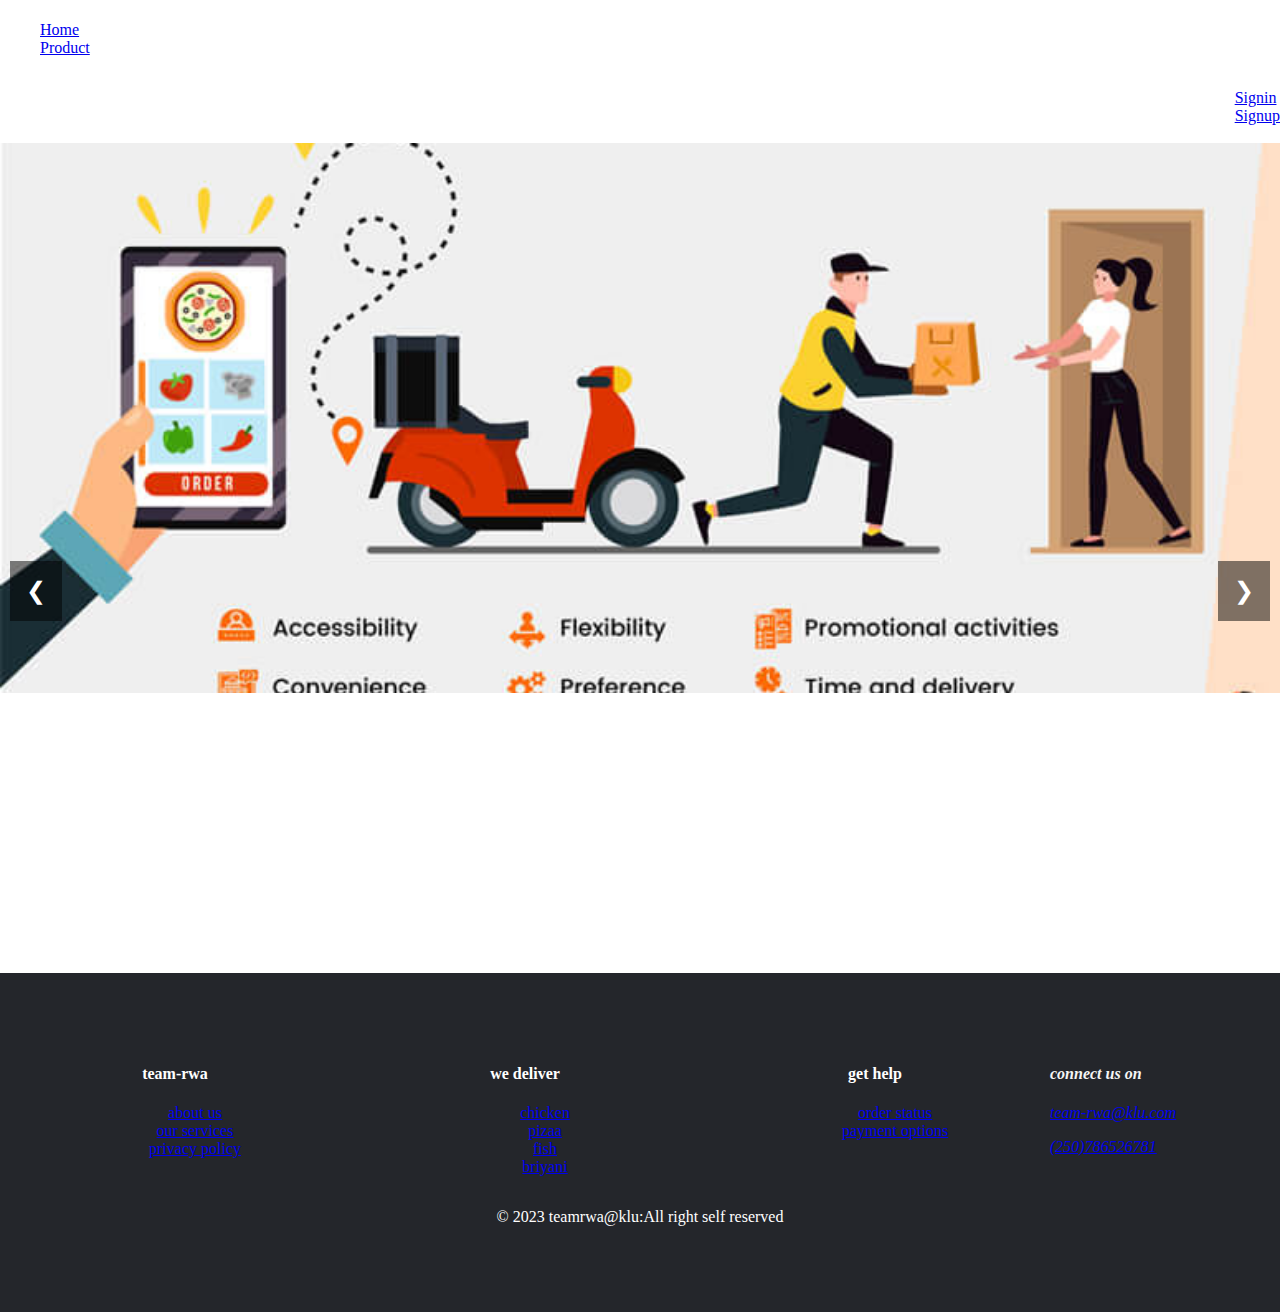
==== homepage.html @ 52402dc3 "navigation bar html added" ====
<!DOCTYPE html>
<html lang="en">
<head>
    <meta charset="UTF-8">
    <meta http-equiv="X-UA-Compatible" content="IE=edge">
    <meta name="viewport" content="width=device-width, initial-scale=1.0">
    <title>Home Page</title>
    <link rel="stylesheet" href="homepage.css">
    
</head>
<body>
    <header>
      <div class="navbar">
        <h1 class="logo"></h1>
        <div class="menu">
     <ul>
     <li><a href="#">Home</a></li>
     <li><a href="product.html">Product</a></li>
 </ul>
 </div>
     <div class="menu2" style="float:right;">
         <ul>
     <li><a href="signin.html">Signin</a></li>
     <li><a href="signup.html">Signup</a></li>
 </ul>
</div>
     </div>
 </div>
    </header>

    <main>
        <div class="slideshow-container">
            <div class="slides">
                <img src="Home_page_image/Home_image_1.jpg" alt="Image 3">
                <img src="Home_page_image/Home_image_2.jpeg" alt="Image 1">
                <img src="Home_page_image/Home_image_3.png" alt="Image 2">
                <img src="Home_page_image/Home_image_4.jpg" alt="Image 3">
                <img src="Home_page_image/Home_image_5.jpg" alt="Image 3">
                <img src="Home_page_image/Home_image_8.jpg" alt="Image 3">
                <img src="Home_page_image/Home_image_6.jpeg" alt="Image 3">
                <img src="Home_page_image/Home_image_6.jpg" alt="Image 3">
                <img src="Home_page_image/Home_image_7.jpeg" alt="Image 3">
                <img src="Home_page_image/Home_image_8.jpg" alt="Image 3">
                <img src="Home_page_image/Home_image_9.png" alt="Image 3">
                <img src="Home_page_image/Home_image_10.jpg" alt="Image 3">
            </div>
            <a class="prev" onclick="slidePrev()">&#10094;</a>
            <a class="next" onclick="slideNext()">&#10095;</a>
        </div> 
    </main>
    <footer class="footer">
        <div class="row">
        <div class="footer-col">
          <h4>team-rwa</h4>
          <ul>
            <li><a href="#">about us</a></li>
            <li><a href="#">our services</a></li>
            <li><a href="#">privacy policy</a></li>
            
          </ul>
        </div>
        <div class="footer-col">
          <h4>we deliver</h4>
          <ul>
            <li><a href="#">chicken</a></li>
            <li><a href="#">pizaa</a></li>
            <li><a href="#">fish</a></li>
            <li><a href="#">briyani</a></li>
          </ul>
        </div>
        <div class="footer-col">
          <h4>get help</h4>
          <ul>
            <li><a href="#">order status</a></li>
            <li><a href="#">payment options</a></li>
          </ul>
        </div>
        <div class="mailing">
            <address>
            <p><h4>connect us on</h4></p>
              <a href="mailto:team-rwa@klu.com">team-rwa@klu.com</a>
              <p> <a href="tel:+250786526781">(250)786526781</a></p>
             </p></address>
        </div>
       
      </div>

      <div class="social-media-links">



      </div>

      <div class="c-right">
        <p>&copy; 2023 teamrwa@klu:All right self reserved</p>
       </div>      
    
    </footer>
    <script src="homepage.js"></script>
</body>
</html>
---- homepage.css ----
html, body, main {
    margin: 0;
    padding: 0;
    height: 100%;
  }
  
  .slideshow-container {
    width: 100%;
    height: 100%;
    overflow: hidden;
    position: relative;
  }

  .slides {
    display: flex;
    animation: slideAnimation 15s infinite;
    /* position: relative; */
  }
  
  .slides img {
    margin-top: 2px;
    width: 100%;
    width: 100vw;
    height: 550px;
    object-fit: cover;
    flex: 0 0 100%;
    
  }

  .prev, .next {
    position: absolute;
    top: 50%;
    transform: translateY(-50%);
    font-size: 24px;
    padding: 16px;
    color: white;
    background-color: rgba(0, 0, 0, 0.5);
    cursor: pointer;
  }
  
  .prev {
    left: 10px;
  }
  
  .next {
    right: 10px;
  }
  .footer{
    background-color: #24262b;
      padding: 70px 0;
      color: white;
      align-items: center;
  }
  .row{
    display: flex;
    flex-wrap: wrap;
  }
  ul{
      list-style:none;
      color: aliceblue;
    }
 
  .footer-col{
     width: 25%;
     padding: 0 15px;
     text-align: center;
  }
  .mailing{
      color: whitesmoke;
      text-align: bottom;
  }
  .c-right{
    text-align: center;

  }

  
  
  @keyframes slideAnimation {
    0% {
      transform: translateX(0);
    }
    20% {
      transform: translateX(0);
    }
    25% {
      transform: translateX(-100%);
    }
    45% {
      transform: translateX(-100%);
    }
    50% {
      transform: translateX(-200%);
    }
    70% {
      transform: translateX(-200%);
    }
    75% {
      transform: translateX(-300%);
    }
    95% {
      transform: translateX(-300%);
    }
    100% {
      transform: translateX(0);
    }
  }
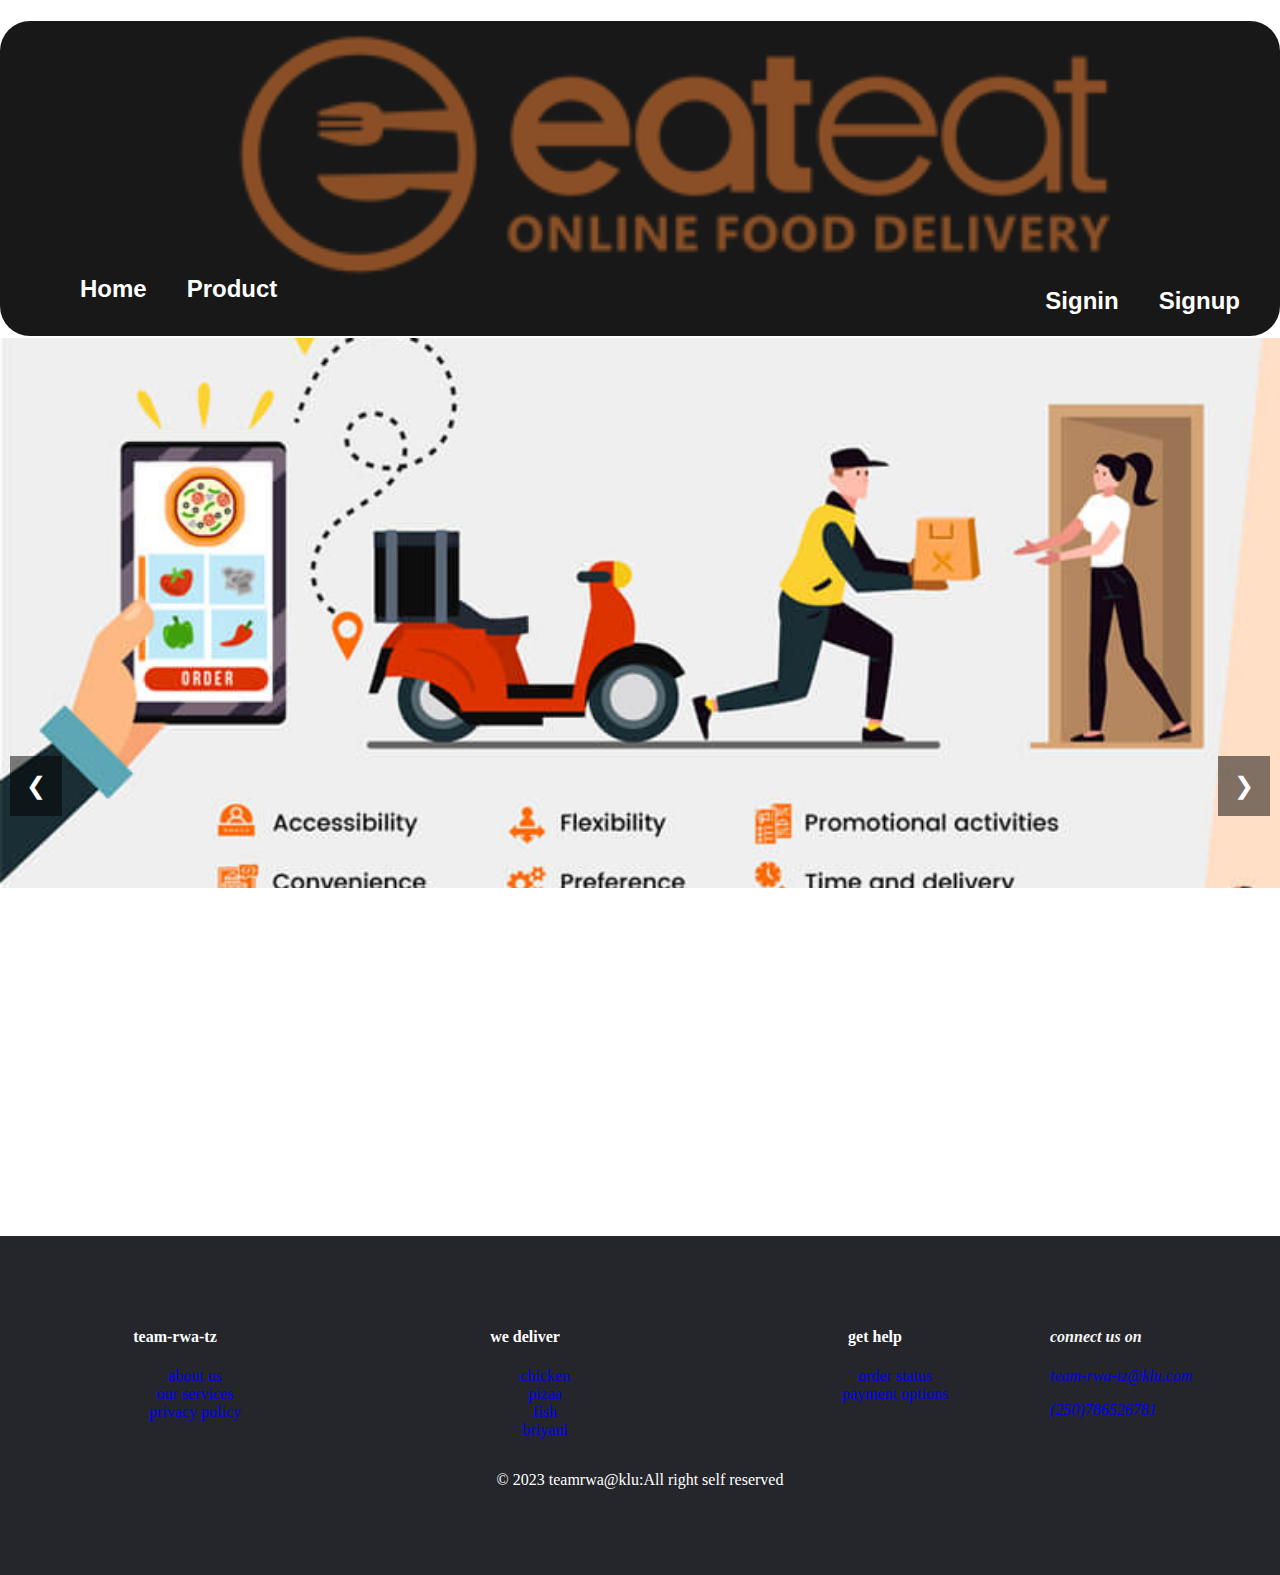
==== commit 94fb9ddd: "lines under the links in footer was removed as suggested" ====
--- a/homepage.html
+++ b/homepage.html
@@ -51,35 +51,35 @@
     <footer class="footer">
         <div class="row">
         <div class="footer-col">
-          <h4>team-rwa</h4>
+          <h4>team-rwa-tz</h4>
           <ul>
-            <li><a href="#">about us</a></li>
-            <li><a href="#">our services</a></li>
-            <li><a href="#">privacy policy</a></li>
+            <li><a href="team.html" style="text-decoration: none";>about us</a></li>
+            <li><a href="team.html" style="text-decoration: none";>our services</a></li>
+            <li><a href="team.html" style="text-decoration: none";>privacy policy</a></li>
             
           </ul>
         </div>
         <div class="footer-col">
           <h4>we deliver</h4>
           <ul>
-            <li><a href="#">chicken</a></li>
-            <li><a href="#">pizaa</a></li>
-            <li><a href="#">fish</a></li>
-            <li><a href="#">briyani</a></li>
+            <li><a href="product.html" style="text-decoration: none"; >chicken</a></li>
+            <li><a href="product.html" style="text-decoration: none"; >pizaa</a></li>
+            <li><a href="product.html" style="text-decoration: none"; >fish</a></li>
+            <li><a href="product.html" style="text-decoration: none"; >briyani</a></li>
           </ul>
         </div>
         <div class="footer-col">
           <h4>get help</h4>
           <ul>
-            <li><a href="#">order status</a></li>
-            <li><a href="#">payment options</a></li>
+            <li><a  href="#" style="text-decoration: none"; >order status</a></li>
+            <li><a href="#" style="text-decoration: none"; >payment options</a></li>
           </ul>
         </div>
         <div class="mailing">
             <address>
             <p><h4>connect us on</h4></p>
-              <a href="mailto:team-rwa@klu.com">team-rwa@klu.com</a>
-              <p> <a href="tel:+250786526781">(250)786526781</a></p>
+              <a href="mailto:team-rwa@klu.com" style="text-decoration: none"; >team-rwa-tz@klu.com</a>
+              <p> <a href="tel:+250786526781" style="text-decoration: none"; >(250)786526781</a></p>
              </p></address>
         </div>
        
@@ -99,3 +99,4 @@
     <script src="homepage.js"></script>
 </body>
 </html>
+
--- a/homepage.css
+++ b/homepage.css
@@ -3,6 +3,106 @@
     padding: 0;
     height: 100%;
   }
+
+  .navbar{
+    background: linear-gradient(to top, rgba(0,0,0,0.5)50%,rgba(0,0,0,0.5)50%), url(./Home_page_image/logo.png);
+    background-position: center;
+    background-size: cover;
+    height: 35vh;
+    width: auto;
+    opacity: 90%;
+    text-align: center;
+    border-radius: 30px;
+}
+.menu{
+    width: 400px;
+    float: left;
+    height: 70px;
+}
+.menu ul{
+    float: left;
+    display: flex;
+    justify-content: center;
+    align-items: center;
+
+}
+.menu ul li{
+    list-style: none;
+    margin-left: 40px;
+    font-size: 24px;
+    font-family: 'Courier New', Courier, monospace;
+    margin-top: 100%;
+}
+.menu2 ul{
+    float: right;
+    display: flex;
+
+}
+.menu2 ul li{
+    list-style: none;
+    float: right;
+    margin-right: 40px;
+    font-size: 24px;
+    font-family: 'Courier New', Courier, monospace;
+    margin-top: 250px;
+}
+.menu ul li a{
+    text-decoration: none;
+    color: #fff;
+    font-family: Arial;
+    font-weight: bold;
+}
+.menu ul li a:hover{
+    color: hsl(18, 14%, 39%);
+
+}
+.menu ul li a:visited{
+    color: hsl(18, 90%, 48%);
+
+}
+.menu ul{
+    float: left;
+    display: flex;
+    justify-content: center;
+    align-items: center;
+
+}
+.menu ul li{
+    list-style: none;
+    margin-left: 40px;
+    font-size: 24px;
+    font-family: 'Courier New', Courier, monospace;
+    margin-top: 100%;
+}
+.menu2 ul{
+    float: right;
+    display: flex;
+
+}
+.menu2 ul li{
+    list-style: none;
+    float: right;
+    margin-right: 40px;
+    font-size: 24px;
+    font-family: 'Courier New', Courier, monospace;
+    margin-top: 250px;
+}
+.menu2 ul li a{
+    text-decoration: none;
+    color: #fff;
+    font-family: Arial;
+    font-weight: bold;
+}
+
+.menu2 ul li a:hover{
+    color: hsl(18, 14%, 39%);
+
+}
+.menu2 ul li a:visited{
+    color: hsl(18, 90%, 48%);
+
+}
+
   
   .slideshow-container {
     width: 100%;
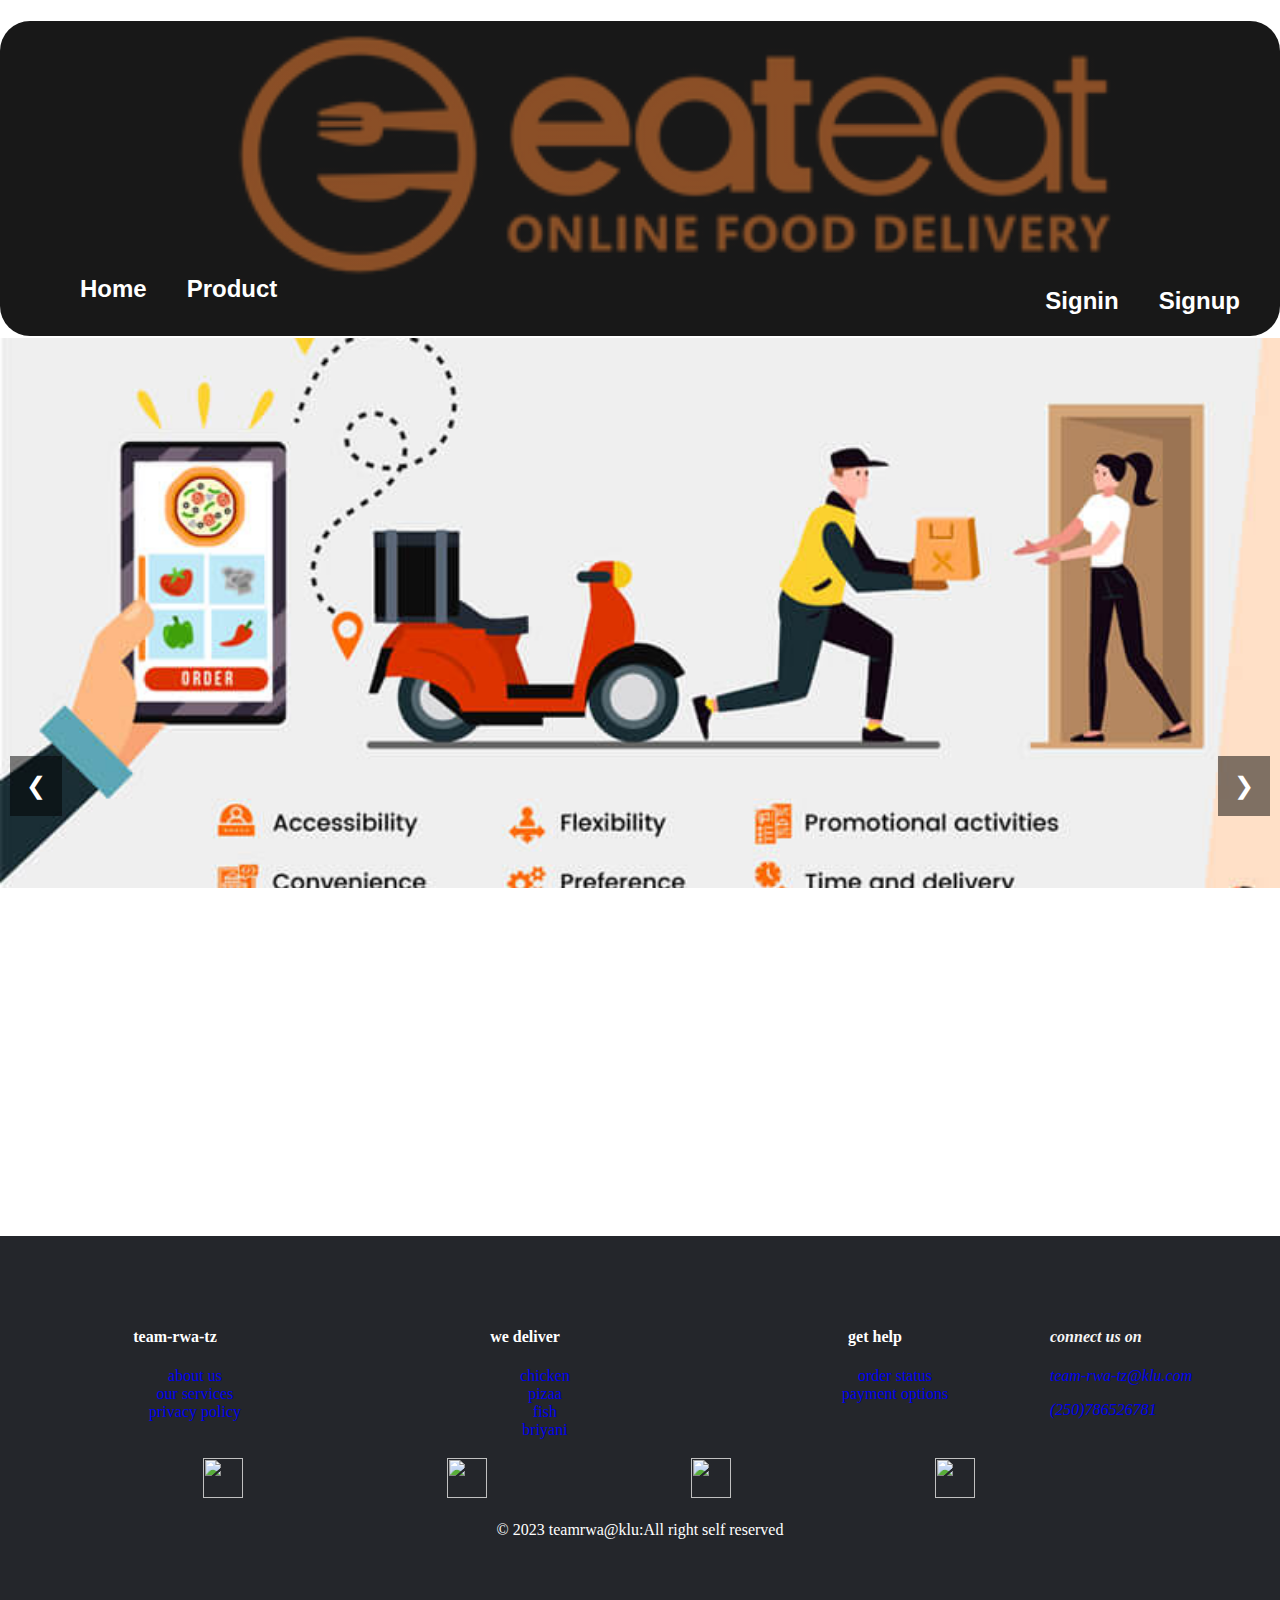
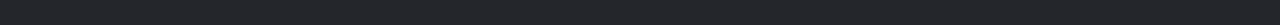
==== commit 9d4f369e: "footer-logo" ====
--- a/homepage.html
+++ b/homepage.html
@@ -87,7 +87,14 @@
 
       <div class="social-media-links">
 
-
+        <table border="0">
+            <tr>
+  <td><a href="https://www.facebook.com/"><img src="task/facebook.jpeg"></a></td> 
+  <td><a href="https://www.instagram.com/"><img src="task/instagram.png"></a></td>
+  <td><a href="https://twitter.com/"><img src="task/twitter.jpeg"></a></td>
+  <td><a href="https://web.whatsapp.com/"><img src="task/whatsapp.jpeg"></a></td>
+</tr>
+</table>   
 
       </div>
 
--- a/homepage.css
+++ b/homepage.css
@@ -1,207 +1,212 @@
 html, body, main {
-    margin: 0;
-    padding: 0;
-    height: 100%;
-  }
-
-  .navbar{
-    background: linear-gradient(to top, rgba(0,0,0,0.5)50%,rgba(0,0,0,0.5)50%), url(./Home_page_image/logo.png);
-    background-position: center;
-    background-size: cover;
-    height: 35vh;
-    width: auto;
-    opacity: 90%;
-    text-align: center;
-    border-radius: 30px;
+  margin: 0;
+  padding: 0;
+  height: 100%;
+}
+
+.navbar{
+  background: linear-gradient(to top, rgba(0,0,0,0.5)50%,rgba(0,0,0,0.5)50%), url(./Home_page_image/logo.png);
+  background-position: center;
+  background-size: cover;
+  height: 35vh;
+  width: auto;
+  opacity: 90%;
+  text-align: center;
+  border-radius: 30px;
 }
 .menu{
-    width: 400px;
-    float: left;
-    height: 70px;
+  width: 400px;
+  float: left;
+  height: 70px;
 }
 .menu ul{
-    float: left;
-    display: flex;
-    justify-content: center;
+  float: left;
+  display: flex;
+  justify-content: center;
+  align-items: center;
+
+}
+.menu ul li{
+  list-style: none;
+  margin-left: 40px;
+  font-size: 24px;
+  font-family: 'Courier New', Courier, monospace;
+  margin-top: 100%;
+}
+.menu2 ul{
+  float: right;
+  display: flex;
+
+}
+.menu2 ul li{
+  list-style: none;
+  float: right;
+  margin-right: 40px;
+  font-size: 24px;
+  font-family: 'Courier New', Courier, monospace;
+  margin-top: 250px;
+}
+.menu ul li a{
+  text-decoration: none;
+  color: #fff;
+  font-family: Arial;
+  font-weight: bold;
+}
+.menu ul li a:hover{
+  color: hsl(18, 14%, 39%);
+
+}
+.menu ul li a:visited{
+  color: hsl(18, 90%, 48%);
+
+}
+.menu ul{
+  float: left;
+  display: flex;
+  justify-content: center;
+  align-items: center;
+
+}
+.menu ul li{
+  list-style: none;
+  margin-left: 40px;
+  font-size: 24px;
+  font-family: 'Courier New', Courier, monospace;
+  margin-top: 100%;
+}
+.menu2 ul{
+  float: right;
+  display: flex;
+
+}
+.menu2 ul li{
+  list-style: none;
+  float: right;
+  margin-right: 40px;
+  font-size: 24px;
+  font-family: 'Courier New', Courier, monospace;
+  margin-top: 250px;
+}
+.menu2 ul li a{
+  text-decoration: none;
+  color: #fff;
+  font-family: Arial;
+  font-weight: bold;
+}
+
+.menu2 ul li a:hover{
+  color: hsl(18, 14%, 39%);
+
+}
+.menu2 ul li a:visited{
+  color: hsl(18, 90%, 48%);
+
+}
+
+
+.slideshow-container {
+  width: 100%;
+  height: 100%;
+  overflow: hidden;
+  position: relative;
+}
+
+.slides {
+  display: flex;
+  animation: slideAnimation 15s infinite;
+  /* position: relative; */
+}
+
+.slides img {
+  margin-top: 2px;
+  width: 100%;
+  width: 100vw;
+  height: 550px;
+  object-fit: cover;
+  flex: 0 0 100%;
+  
+}
+
+.prev, .next {
+  position: absolute;
+  top: 50%;
+  transform: translateY(-50%);
+  font-size: 24px;
+  padding: 16px;
+  color: white;
+  background-color: rgba(0, 0, 0, 0.5);
+  cursor: pointer;
+}
+
+.prev {
+  left: 10px;
+}
+
+.next {
+  right: 10px;
+}
+.footer{
+  background-color: #24262b;
+    padding: 70px 0;
+    color: white;
     align-items: center;
-
-}
-.menu ul li{
-    list-style: none;
-    margin-left: 40px;
-    font-size: 24px;
-    font-family: 'Courier New', Courier, monospace;
-    margin-top: 100%;
-}
-.menu2 ul{
-    float: right;
-    display: flex;
-
-}
-.menu2 ul li{
-    list-style: none;
-    float: right;
-    margin-right: 40px;
-    font-size: 24px;
-    font-family: 'Courier New', Courier, monospace;
-    margin-top: 250px;
-}
-.menu ul li a{
-    text-decoration: none;
-    color: #fff;
-    font-family: Arial;
-    font-weight: bold;
-}
-.menu ul li a:hover{
-    color: hsl(18, 14%, 39%);
-
-}
-.menu ul li a:visited{
-    color: hsl(18, 90%, 48%);
-
-}
-.menu ul{
-    float: left;
-    display: flex;
-    justify-content: center;
-    align-items: center;
-
-}
-.menu ul li{
-    list-style: none;
-    margin-left: 40px;
-    font-size: 24px;
-    font-family: 'Courier New', Courier, monospace;
-    margin-top: 100%;
-}
-.menu2 ul{
-    float: right;
-    display: flex;
-
-}
-.menu2 ul li{
-    list-style: none;
-    float: right;
-    margin-right: 40px;
-    font-size: 24px;
-    font-family: 'Courier New', Courier, monospace;
-    margin-top: 250px;
-}
-.menu2 ul li a{
-    text-decoration: none;
-    color: #fff;
-    font-family: Arial;
-    font-weight: bold;
-}
-
-.menu2 ul li a:hover{
-    color: hsl(18, 14%, 39%);
-
-}
-.menu2 ul li a:visited{
-    color: hsl(18, 90%, 48%);
-
-}
-
-  
-  .slideshow-container {
-    width: 100%;
-    height: 100%;
-    overflow: hidden;
-    position: relative;
-  }
-
-  .slides {
-    display: flex;
-    animation: slideAnimation 15s infinite;
-    /* position: relative; */
-  }
-  
-  .slides img {
-    margin-top: 2px;
-    width: 100%;
-    width: 100vw;
-    height: 550px;
-    object-fit: cover;
-    flex: 0 0 100%;
-    
-  }
-
-  .prev, .next {
-    position: absolute;
-    top: 50%;
-    transform: translateY(-50%);
-    font-size: 24px;
-    padding: 16px;
-    color: white;
-    background-color: rgba(0, 0, 0, 0.5);
-    cursor: pointer;
-  }
-  
-  .prev {
-    left: 10px;
-  }
-  
-  .next {
-    right: 10px;
-  }
-  .footer{
-    background-color: #24262b;
-      padding: 70px 0;
-      color: white;
-      align-items: center;
-  }
-  .row{
-    display: flex;
-    flex-wrap: wrap;
-  }
-  ul{
-      list-style:none;
-      color: aliceblue;
-    }
- 
-  .footer-col{
-     width: 25%;
-     padding: 0 15px;
-     text-align: center;
-  }
-  .mailing{
-      color: whitesmoke;
-      text-align: bottom;
-  }
-  .c-right{
-    text-align: center;
-
-  }
-
-  
-  
-  @keyframes slideAnimation {
-    0% {
-      transform: translateX(0);
-    }
-    20% {
-      transform: translateX(0);
-    }
-    25% {
-      transform: translateX(-100%);
-    }
-    45% {
-      transform: translateX(-100%);
-    }
-    50% {
-      transform: translateX(-200%);
-    }
-    70% {
-      transform: translateX(-200%);
-    }
-    75% {
-      transform: translateX(-300%);
-    }
-    95% {
-      transform: translateX(-300%);
-    }
-    100% {
-      transform: translateX(0);
-    }
-  }
+}
+.row{
+  display: flex;
+  flex-wrap: wrap;
+}
+ul{
+    list-style:none;
+    color: aliceblue;
+  }
+
+.footer-col{
+   width: 25%;
+   padding: 0 15px;
+   text-align: center;
+}
+.mailing{
+    color: whitesmoke;
+    text-align: bottom;
+}
+.c-right{
+  text-align: center;
+
+}
+.footer img{
+  width: 40px;
+  height: 40px;
+  margin-left: 200px;
+
+}
+
+
+@keyframes slideAnimation {
+  0% {
+    transform: translateX(0);
+  }
+  20% {
+    transform: translateX(0);
+  }
+  25% {
+    transform: translateX(-100%);
+  }
+  45% {
+    transform: translateX(-100%);
+  }
+  50% {
+    transform: translateX(-200%);
+  }
+  70% {
+    transform: translateX(-200%);
+  }
+  75% {
+    transform: translateX(-300%);
+  }
+  95% {
+    transform: translateX(-300%);
+  }
+  100% {
+    transform: translateX(0);
+  }
+}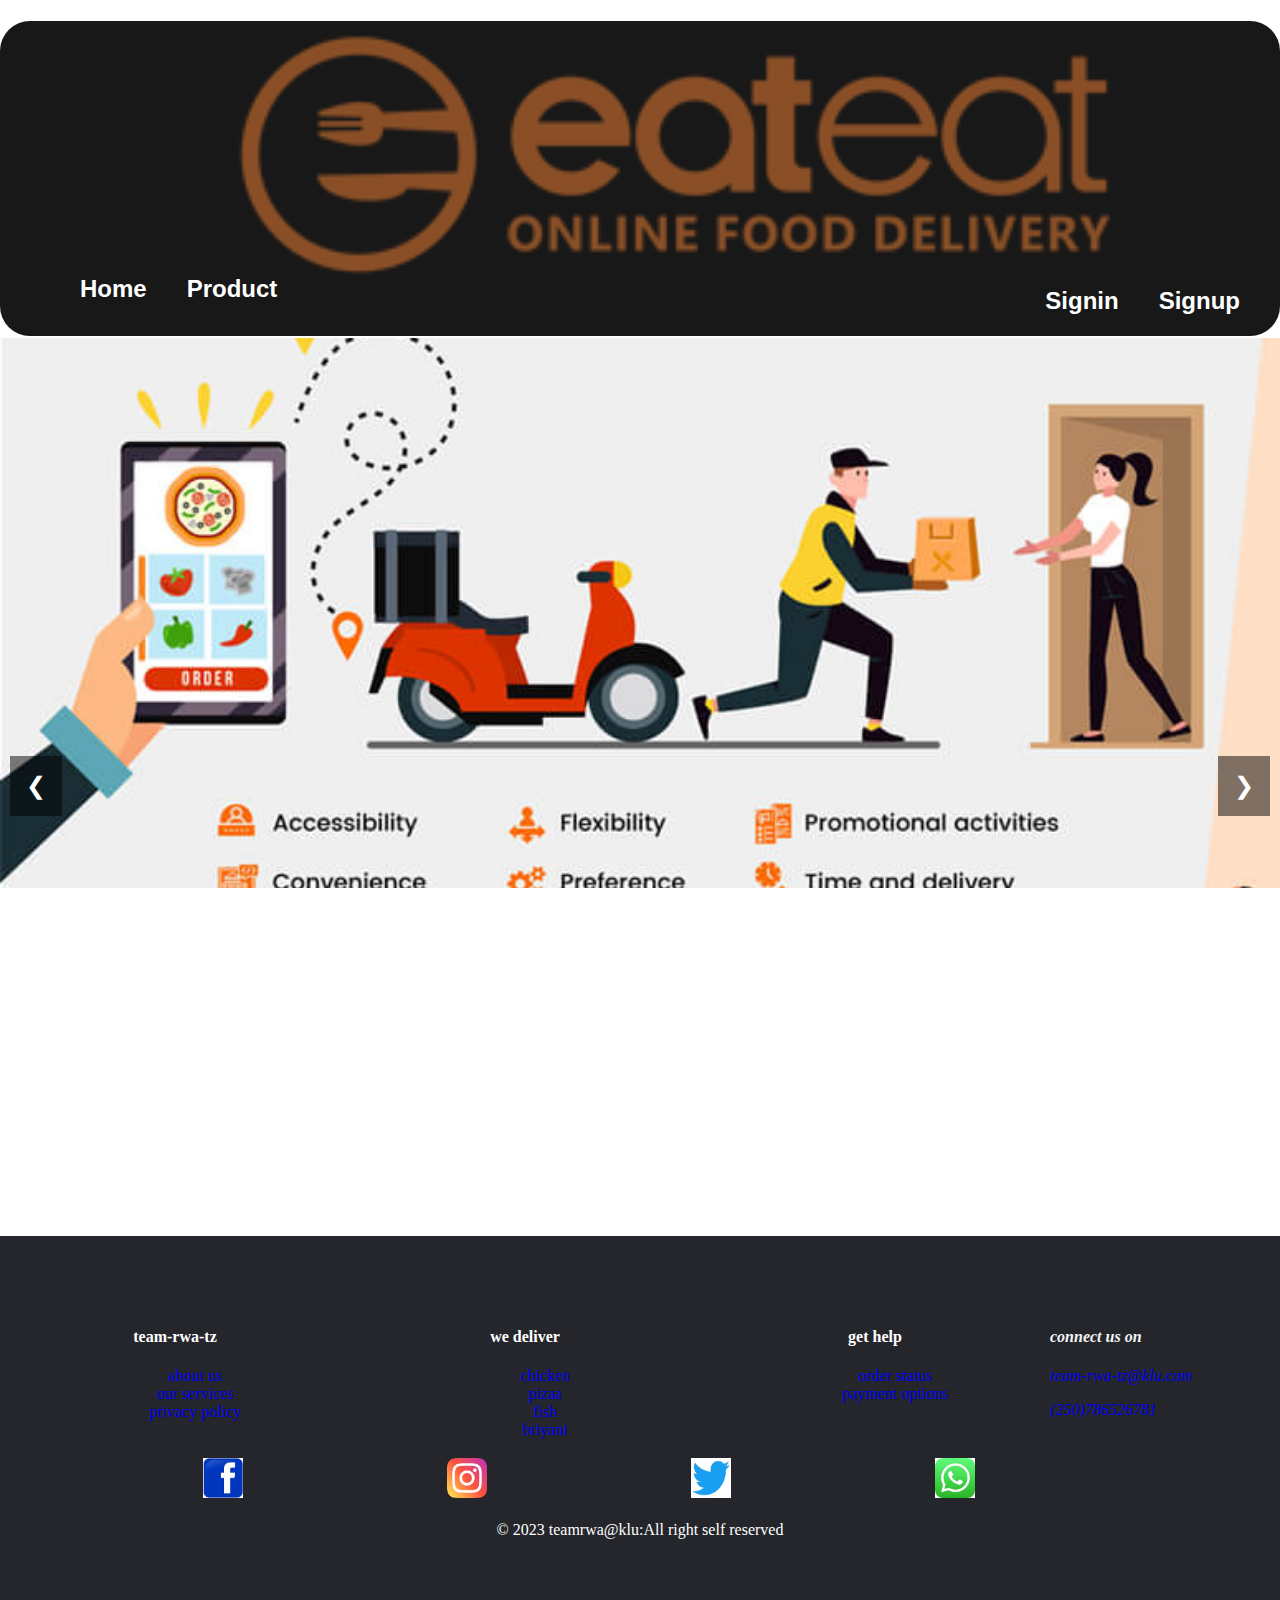
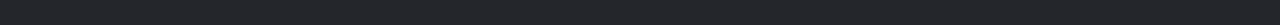
==== commit ec776d2d: "Added social media logo in footer" ====
--- a/homepage.html
+++ b/homepage.html
@@ -89,10 +89,10 @@
 
         <table border="0">
             <tr>
-  <td><a href="https://www.facebook.com/"><img src="task/facebook.jpeg"></a></td> 
-  <td><a href="https://www.instagram.com/"><img src="task/instagram.png"></a></td>
-  <td><a href="https://twitter.com/"><img src="task/twitter.jpeg"></a></td>
-  <td><a href="https://web.whatsapp.com/"><img src="task/whatsapp.jpeg"></a></td>
+  <td><a href="https://www.facebook.com/"><img src="Home_page_image/facebook.jpeg"></a></td> 
+  <td><a href="https://www.instagram.com/"><img src="Home_page_image/instagram.png"></a></td>
+  <td><a href="https://twitter.com/"><img src="Home_page_image/twitter.jpeg"></a></td>
+  <td><a href="https://web.whatsapp.com/"><img src="Home_page_image/whatsapp.jpeg"></a></td>
 </tr>
 </table>   
 
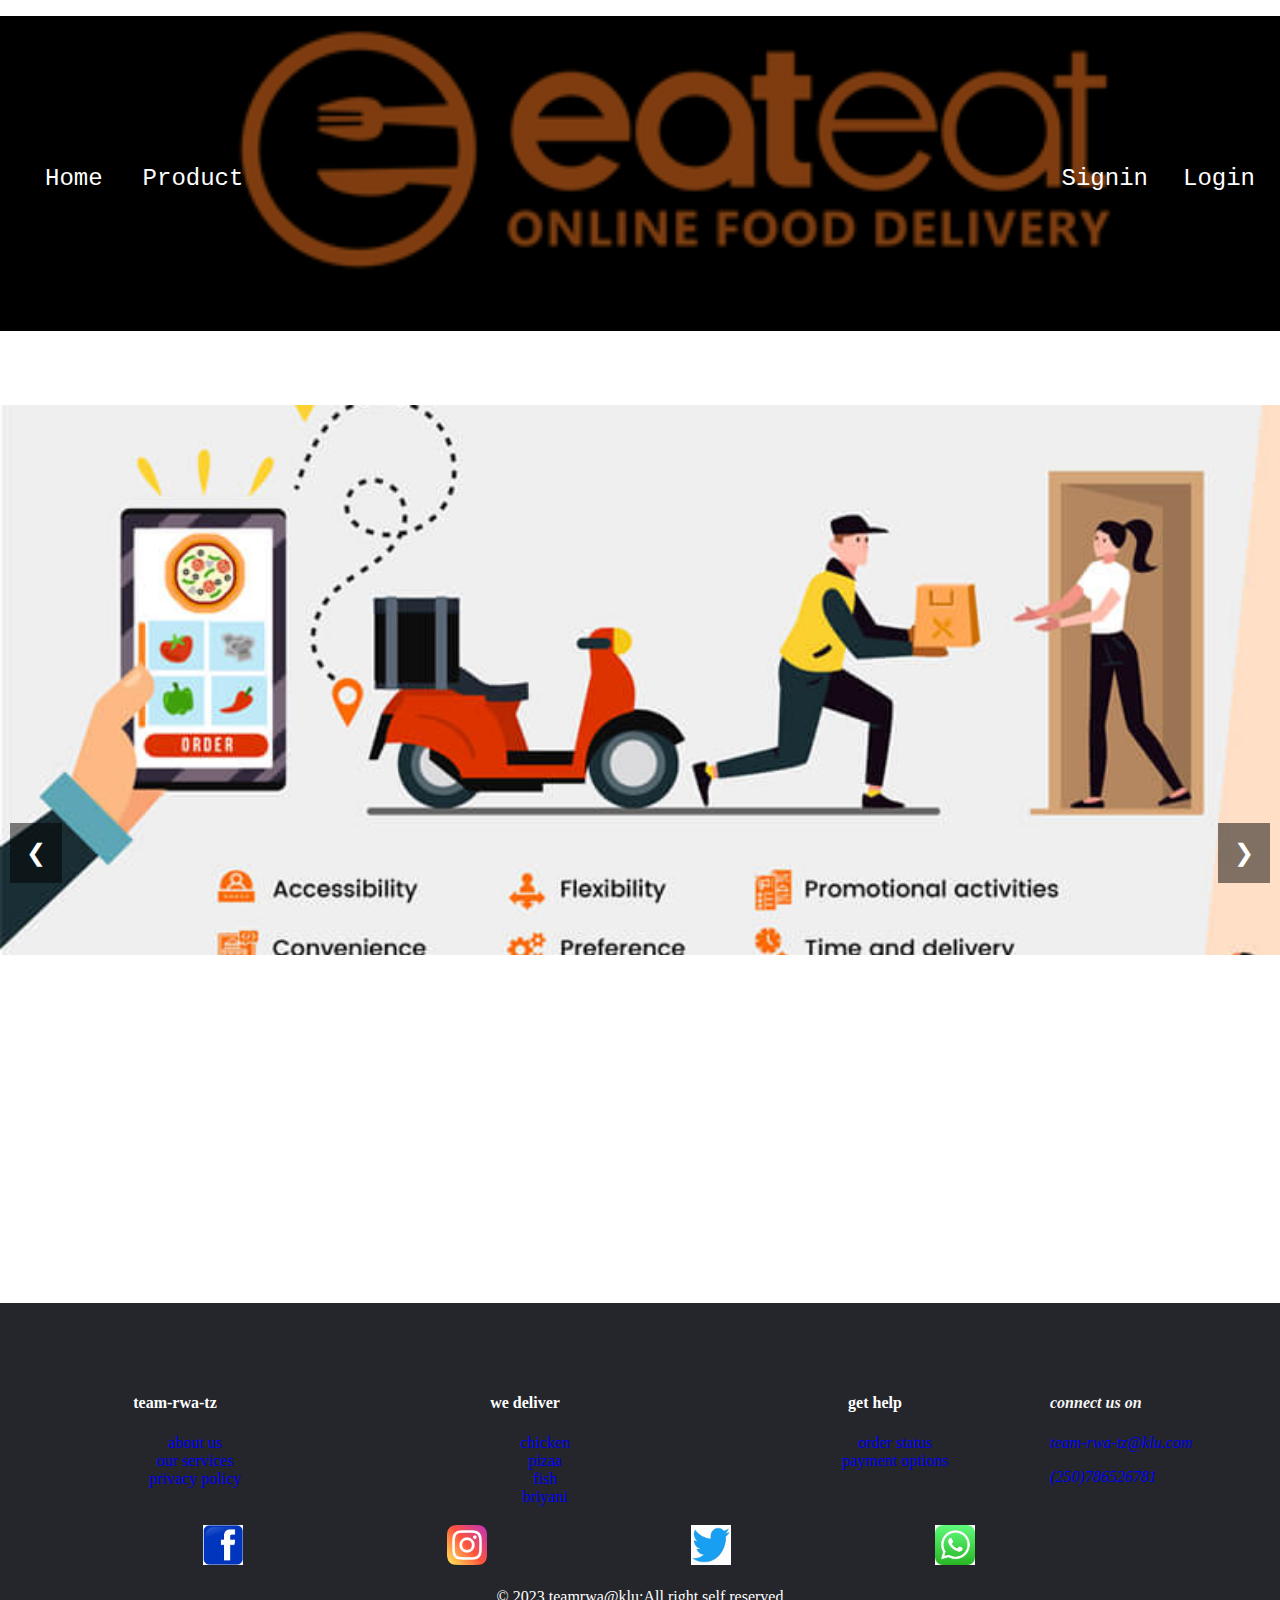
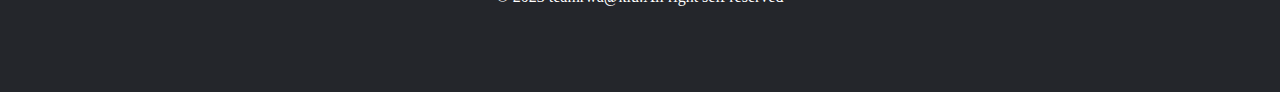
==== commit c8adeeb4: "html navbar update" ====
--- a/homepage.html
+++ b/homepage.html
@@ -10,24 +10,17 @@
 </head>
 <body>
     <header>
+      <div class="nav">
       <div class="navbar">
-        <h1 class="logo"></h1>
-        <div class="menu">
      <ul>
-     <li><a href="#">Home</a></li>
-     <li><a href="product.html">Product</a></li>
- </ul>
- </div>
-     <div class="menu2" style="float:right;">
-         <ul>
-     <li><a href="signin.html">Signin</a></li>
-     <li><a href="signup.html">Signup</a></li>
+     <li><a href="#"style="float:left;margin-left:5px;">Home</a></li>
+     <li><a href="product.html" style="float:left;margin-left:40px;">Product</a></li>
+     <li><a href="login.html" style="float:right;margin-right: 25px;">Login</a></li>
+     <li><a href="signin.html" style="float:right;margin-right: 35px;">Signin</a></li>
  </ul>
 </div>
-     </div>
- </div>
+ </div><br><br><br><br>
     </header>
-
     <main>
         <div class="slideshow-container">
             <div class="slides">
--- a/homepage.css
+++ b/homepage.css
@@ -4,106 +4,42 @@
   height: 100%;
 }
 
-.navbar{
-  background: linear-gradient(to top, rgba(0,0,0,0.5)50%,rgba(0,0,0,0.5)50%), url(./Home_page_image/logo.png);
+.nav{
+   background: linear-gradient(to top, rgba(0,0,0,0.5)50%,rgba(0,0,0,0.5)50%), url(./Home_page_image/logo.png);
   background-position: center;
+  background-color: rgb(64 62 62);
   background-size: cover;
   height: 35vh;
   width: auto;
-  opacity: 90%;
-  text-align: center;
-  border-radius: 30px;
-}
-.menu{
-  width: 400px;
-  float: left;
-  height: 70px;
-}
-.menu ul{
-  float: left;
-  display: flex;
-  justify-content: center;
-  align-items: center;
+  border-radius: 0px;
 
 }
-.menu ul li{
+.navbar ul li{
+  text-decoration: none;
   list-style: none;
-  margin-left: 40px;
   font-size: 24px;
   font-family: 'Courier New', Courier, monospace;
-  margin-top: 100%;
+} 
+
+.navbar ul li a{
+  text-decoration:none;
+  font-family: 'Courier New', Courier, monospace;
+  color:white;
+  margin-top:12%;
+  border:20px;
 }
-.menu2 ul{
-  float: right;
-  display: flex;
 
-}
-.menu2 ul li{
-  list-style: none;
-  float: right;
-  margin-right: 40px;
-  font-size: 24px;
-  font-family: 'Courier New', Courier, monospace;
-  margin-top: 250px;
-}
-.menu ul li a{
-  text-decoration: none;
-  color: #fff;
-  font-family: Arial;
-  font-weight: bold;
-}
-.menu ul li a:hover{
-  color: hsl(18, 14%, 39%);
 
-}
 .menu ul li a:visited{
   color: hsl(18, 90%, 48%);
 
 }
-.menu ul{
-  float: left;
-  display: flex;
-  justify-content: center;
-  align-items: center;
+.navbar ul li a:hover{
+  color: blue;
+  background-color: black;
+  cursor:pointer;
 
 }
-.menu ul li{
-  list-style: none;
-  margin-left: 40px;
-  font-size: 24px;
-  font-family: 'Courier New', Courier, monospace;
-  margin-top: 100%;
-}
-.menu2 ul{
-  float: right;
-  display: flex;
-
-}
-.menu2 ul li{
-  list-style: none;
-  float: right;
-  margin-right: 40px;
-  font-size: 24px;
-  font-family: 'Courier New', Courier, monospace;
-  margin-top: 250px;
-}
-.menu2 ul li a{
-  text-decoration: none;
-  color: #fff;
-  font-family: Arial;
-  font-weight: bold;
-}
-
-.menu2 ul li a:hover{
-  color: hsl(18, 14%, 39%);
-
-}
-.menu2 ul li a:visited{
-  color: hsl(18, 90%, 48%);
-
-}
-
-
 .slideshow-container {
   width: 100%;
   height: 100%;
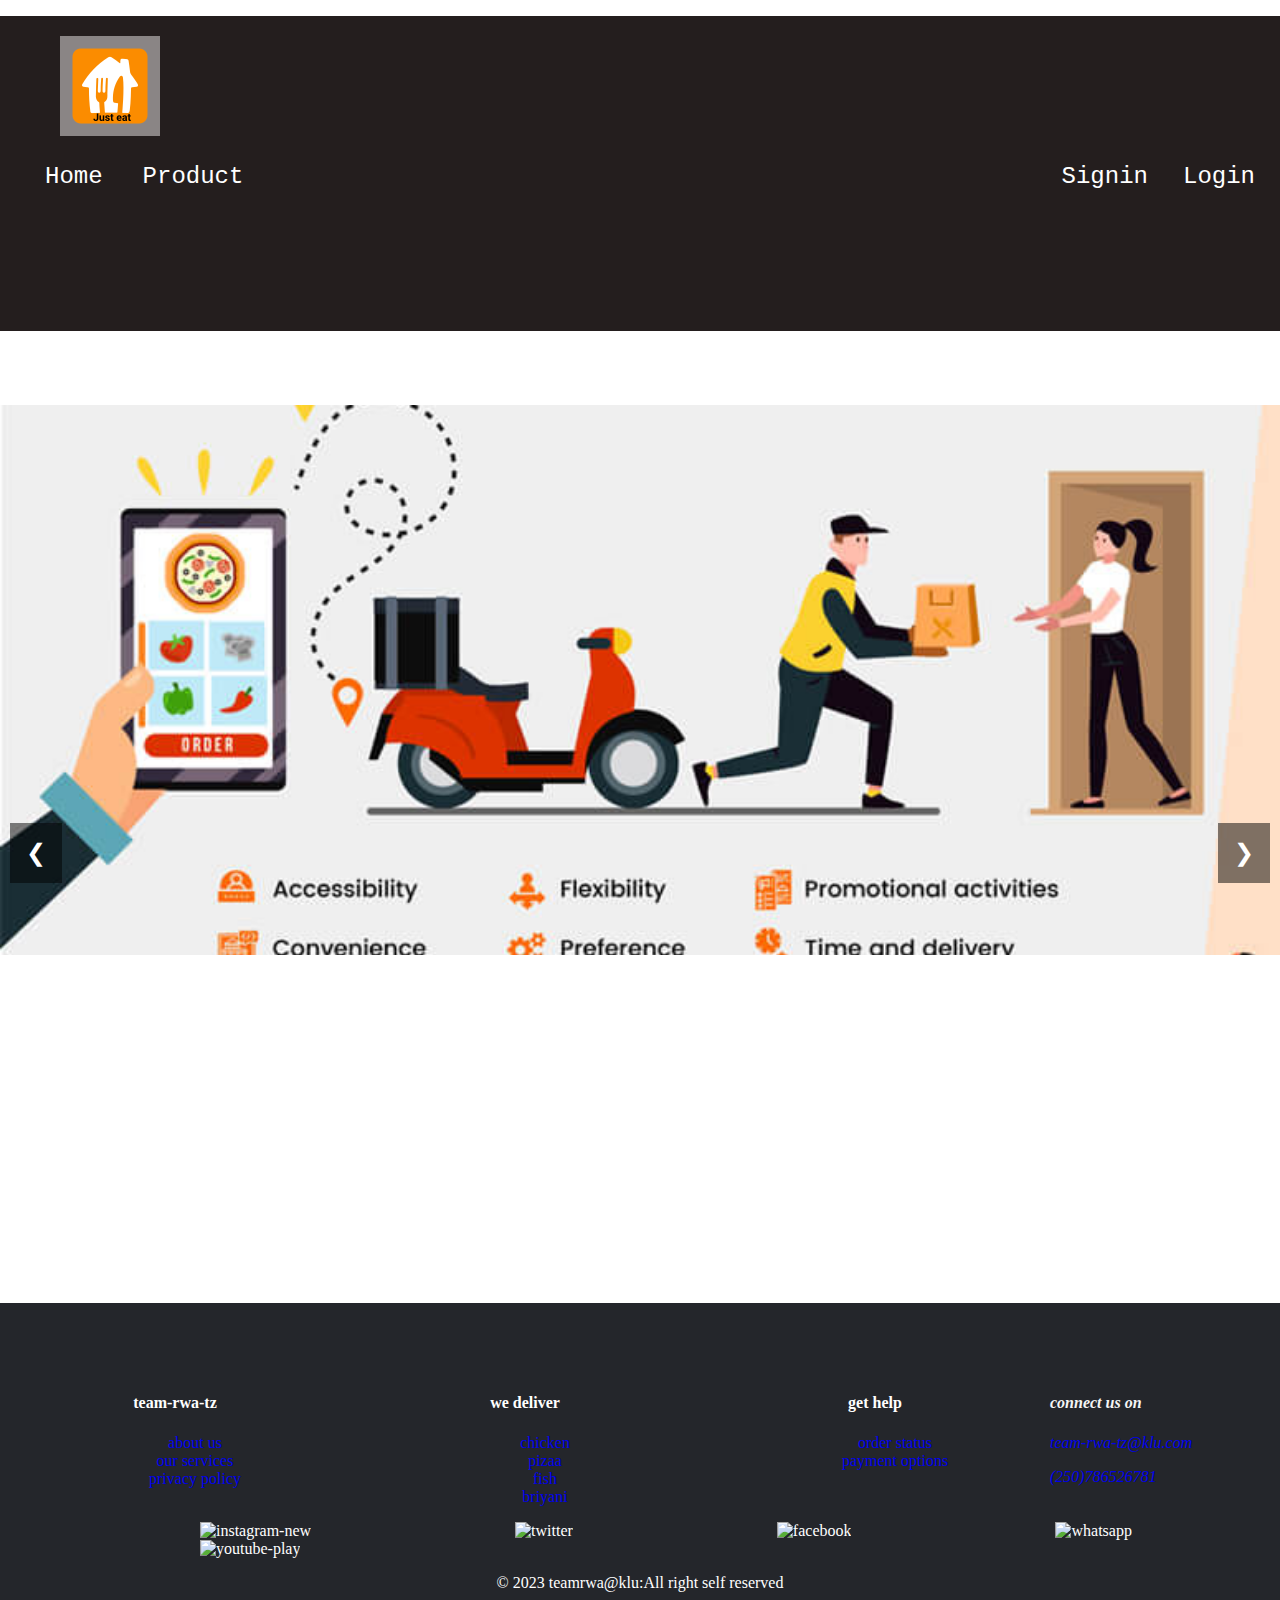
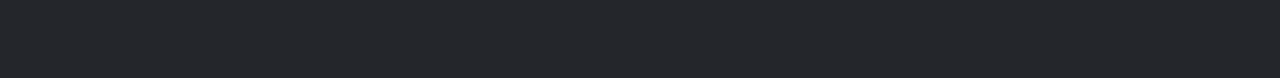
==== commit cfc6e2aa: "login page" ====
--- a/homepage.html
+++ b/homepage.html
@@ -4,6 +4,7 @@
     <meta charset="UTF-8">
     <meta http-equiv="X-UA-Compatible" content="IE=edge">
     <meta name="viewport" content="width=device-width, initial-scale=1.0">
+    <link rel="stylesheet" href="/fontawesome-free-5.15.4-web/css/all.min.css">
     <title>Home Page</title>
     <link rel="stylesheet" href="homepage.css">
     
@@ -13,6 +14,8 @@
       <div class="nav">
       <div class="navbar">
      <ul>
+     <li><img class="img-responsive" src="Home_page_image/justeat.png" style="padding:20px;"></li>
+         <li></li>
      <li><a href="#"style="float:left;margin-left:5px;">Home</a></li>
      <li><a href="product.html" style="float:left;margin-left:40px;">Product</a></li>
      <li><a href="login.html" style="float:right;margin-right: 25px;">Login</a></li>
@@ -77,18 +80,13 @@
         </div>
        
       </div>
-
       <div class="social-media-links">
-
-        <table border="0">
-            <tr>
-  <td><a href="https://www.facebook.com/"><img src="Home_page_image/facebook.jpeg"></a></td> 
-  <td><a href="https://www.instagram.com/"><img src="Home_page_image/instagram.png"></a></td>
-  <td><a href="https://twitter.com/"><img src="Home_page_image/twitter.jpeg"></a></td>
-  <td><a href="https://web.whatsapp.com/"><img src="Home_page_image/whatsapp.jpeg"></a></td>
-</tr>
-</table>   
-
+        <img width="94" height="94" src="https://img.icons8.com/3d-fluency/94/instagram-new.png" alt="instagram-new"/>
+        <img width="48" height="48" src="https://img.icons8.com/fluency/48/twitter.png" alt="twitter"/>
+        <img width="48" height="48" src="https://img.icons8.com/color-glass/48/facebook.png" alt="facebook"/>
+        <img width="94" height="94" src="https://img.icons8.com/3d-fluency/94/whatsapp.png" alt="whatsapp"/>
+        <img width="48" height="48" src="https://img.icons8.com/color/48/youtube-play.png" alt="youtube-play"/>
+      
       </div>
 
       <div class="c-right">
--- a/homepage.css
+++ b/homepage.css
@@ -3,11 +3,8 @@
   padding: 0;
   height: 100%;
 }
-
-.nav{
-   background: linear-gradient(to top, rgba(0,0,0,0.5)50%,rgba(0,0,0,0.5)50%), url(./Home_page_image/logo.png);
-  background-position: center;
-  background-color: rgb(64 62 62);
+.nav{  
+  background-color: rgb(36, 30, 30);
   background-size: cover;
   height: 35vh;
   width: auto;
@@ -15,7 +12,6 @@
 
 }
 .navbar ul li{
-  text-decoration: none;
   list-style: none;
   font-size: 24px;
   font-family: 'Courier New', Courier, monospace;
@@ -25,12 +21,12 @@
   text-decoration:none;
   font-family: 'Courier New', Courier, monospace;
   color:white;
-  margin-top:12%;
+  margin-top:0%;
   border:20px;
 }
 
 
-.menu ul li a:visited{
+.navbar ul li a:visited{
   color: hsl(18, 90%, 48%);
 
 }
@@ -145,4 +141,82 @@
   100% {
     transform: translateX(0);
   }
+}
+.inputform{
+    background-color: rgb(224, 238, 160);
+    width:30%;
+    margin-left: auto;
+    margin-right: auto;
+    border-radius: 20px;
+    position: relative;
+    padding: 30px;
+}
+.containers p{
+    font-size:20px;
+    text-align: center;
+}
+label{
+    font-size: 28px;
+    font-family: 'Times New Roman', Times, serif;
+    border: #000;
+    float: left;
+    margin-left:40px;
+}
+.containers h2{
+    text-align: center;
+}
+form{
+text-align: center;
+}
+input[type=password],input[type=email] ,input[type=tel]{
+  width: 90%;
+  padding: 12px;
+  border: 1px solid #ccc;
+  border-radius: 10px;
+  box-sizing: border-box;
+  margin-top: 6px;
+  margin-bottom: 16px;
+  text-align: center;
+  border-color:white;
+}
+input[type=submit] {
+  background-color: #e37f05;
+  color: white;
+padding:5px;
+border-color: #e37f05;
+border: 5%;
+width:20%;
+border-radius: 10px;
+font-size: 20px;
+}
+#message {
+  display:none;
+  background: #f1f1f1;
+  color: #000;
+  position: relative;
+  padding: 20px;
+  margin-top: 10px;
+}
+
+#message p {
+  padding: 10px 35px;
+  font-size: 18px;
+}
+.valid {
+  color: rgb(12, 8, 5);
+}
+
+.valid:before {
+  position: relative;
+  left: -35px;
+  content: "&#10004;";
+}
+.invalid {
+  color: red;
+}
+
+.invalid:before {
+  position: relative;
+  left: -35px;
+  content: "&#10006;";
 }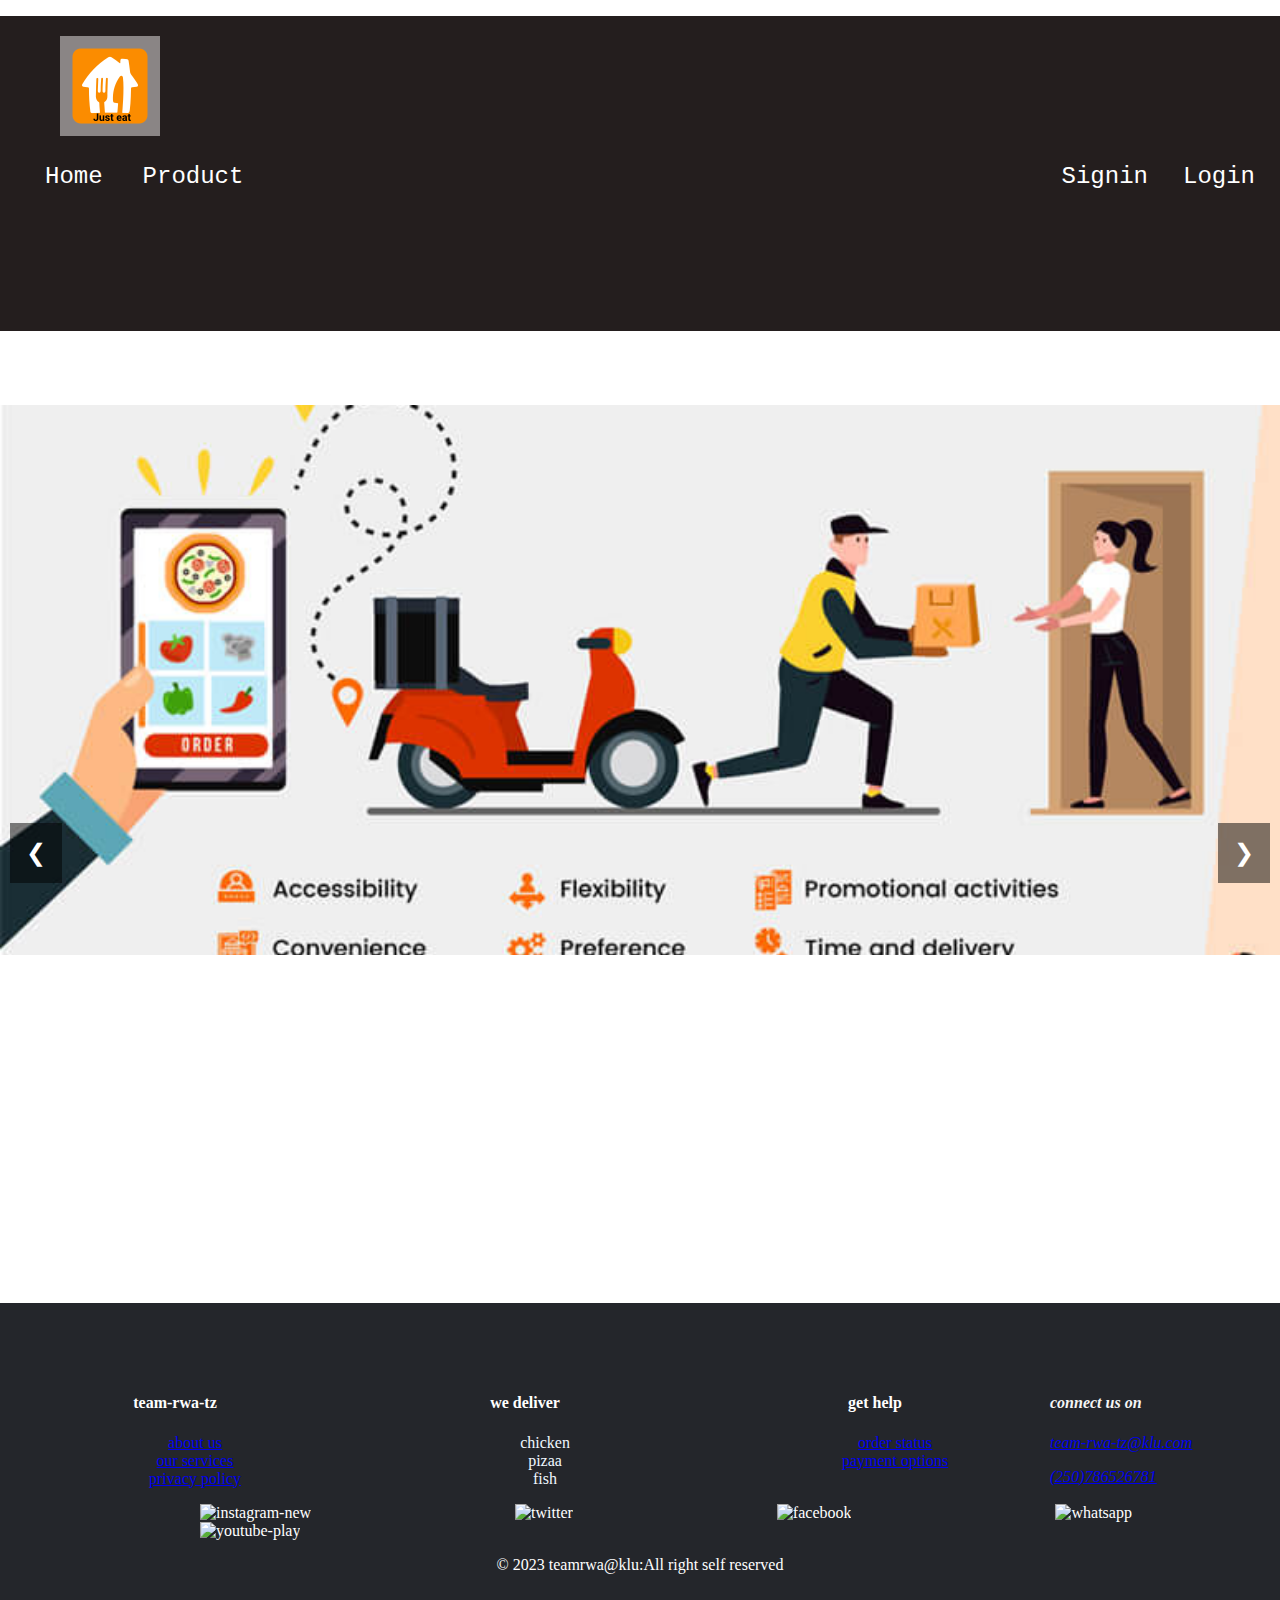
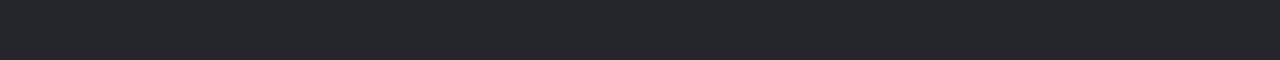
==== commit 99976671: "Update homepage.html" ====
--- a/homepage.html
+++ b/homepage.html
@@ -44,42 +44,49 @@
             <a class="next" onclick="slideNext()">&#10095;</a>
         </div> 
     </main>
-    <footer class="footer">
-        <div class="row">
-        <div class="footer-col">
-          <h4>team-rwa-tz</h4>
-          <ul>
-            <li><a href="team.html" style="text-decoration: none";>about us</a></li>
-            <li><a href="team.html" style="text-decoration: none";>our services</a></li>
-            <li><a href="team.html" style="text-decoration: none";>privacy policy</a></li>
-            
-          </ul>
-        </div>
-        <div class="footer-col">
-          <h4>we deliver</h4>
-          <ul>
-            <li><a href="product.html" style="text-decoration: none"; >chicken</a></li>
-            <li><a href="product.html" style="text-decoration: none"; >pizaa</a></li>
-            <li><a href="product.html" style="text-decoration: none"; >fish</a></li>
-            <li><a href="product.html" style="text-decoration: none"; >briyani</a></li>
-          </ul>
-        </div>
-        <div class="footer-col">
-          <h4>get help</h4>
-          <ul>
-            <li><a  href="#" style="text-decoration: none"; >order status</a></li>
-            <li><a href="#" style="text-decoration: none"; >payment options</a></li>
-          </ul>
-        </div>
-        <div class="mailing">
-            <address>
-            <p><h4>connect us on</h4></p>
-              <a href="mailto:team-rwa@klu.com" style="text-decoration: none"; >team-rwa-tz@klu.com</a>
-              <p> <a href="tel:+250786526781" style="text-decoration: none"; >(250)786526781</a></p>
-             </p></address>
-        </div>
-       
+  </footer>
+  <script src="homepage.js"></script>
+</body>
+</html>
+
+
+
+<footer class="footer">
+      <div class="row">
+      <div class="footer-col">
+        <h4>team-rwa-tz</h4>
+        <ul>
+          <li><a href="team-info-privacy-policy.html">about us</a></li>
+          <li><a href="team-info-privacy-policy.html">our services</a></li>
+          <li><a href="team-info-privacy-policy.html">privacy policy</a></li>
+          
+        </ul>
       </div>
+      <div class="footer-col">
+        <h4>we deliver</h4>
+        <ul>
+          <li>chicken</li>
+          <li>pizaa</li>
+          <li>fish</li>
+          
+        </ul>
+      </div>
+      <div class="footer-col">
+        <h4>get help</h4>
+        <ul>
+          <li><a  href="#">order status</a></li>
+          <li><a href="#" >payment options</a></li>
+        </ul>
+      </div>
+      <div class="mailing">
+          <address>
+          <p><h4>connect us on</h4></p>
+            <a href="mailto:team-rwa@klu.com" >team-rwa-tz@klu.com</a>
+            <p> <a href="tel:+250786526781" >(250)786526781</a></p>
+           </p></address>
+      </div>
+     
+    </div>
       <div class="social-media-links">
         <img width="94" height="94" src="https://img.icons8.com/3d-fluency/94/instagram-new.png" alt="instagram-new"/>
         <img width="48" height="48" src="https://img.icons8.com/fluency/48/twitter.png" alt="twitter"/>
@@ -97,4 +104,3 @@
     <script src="homepage.js"></script>
 </body>
 </html>
-
